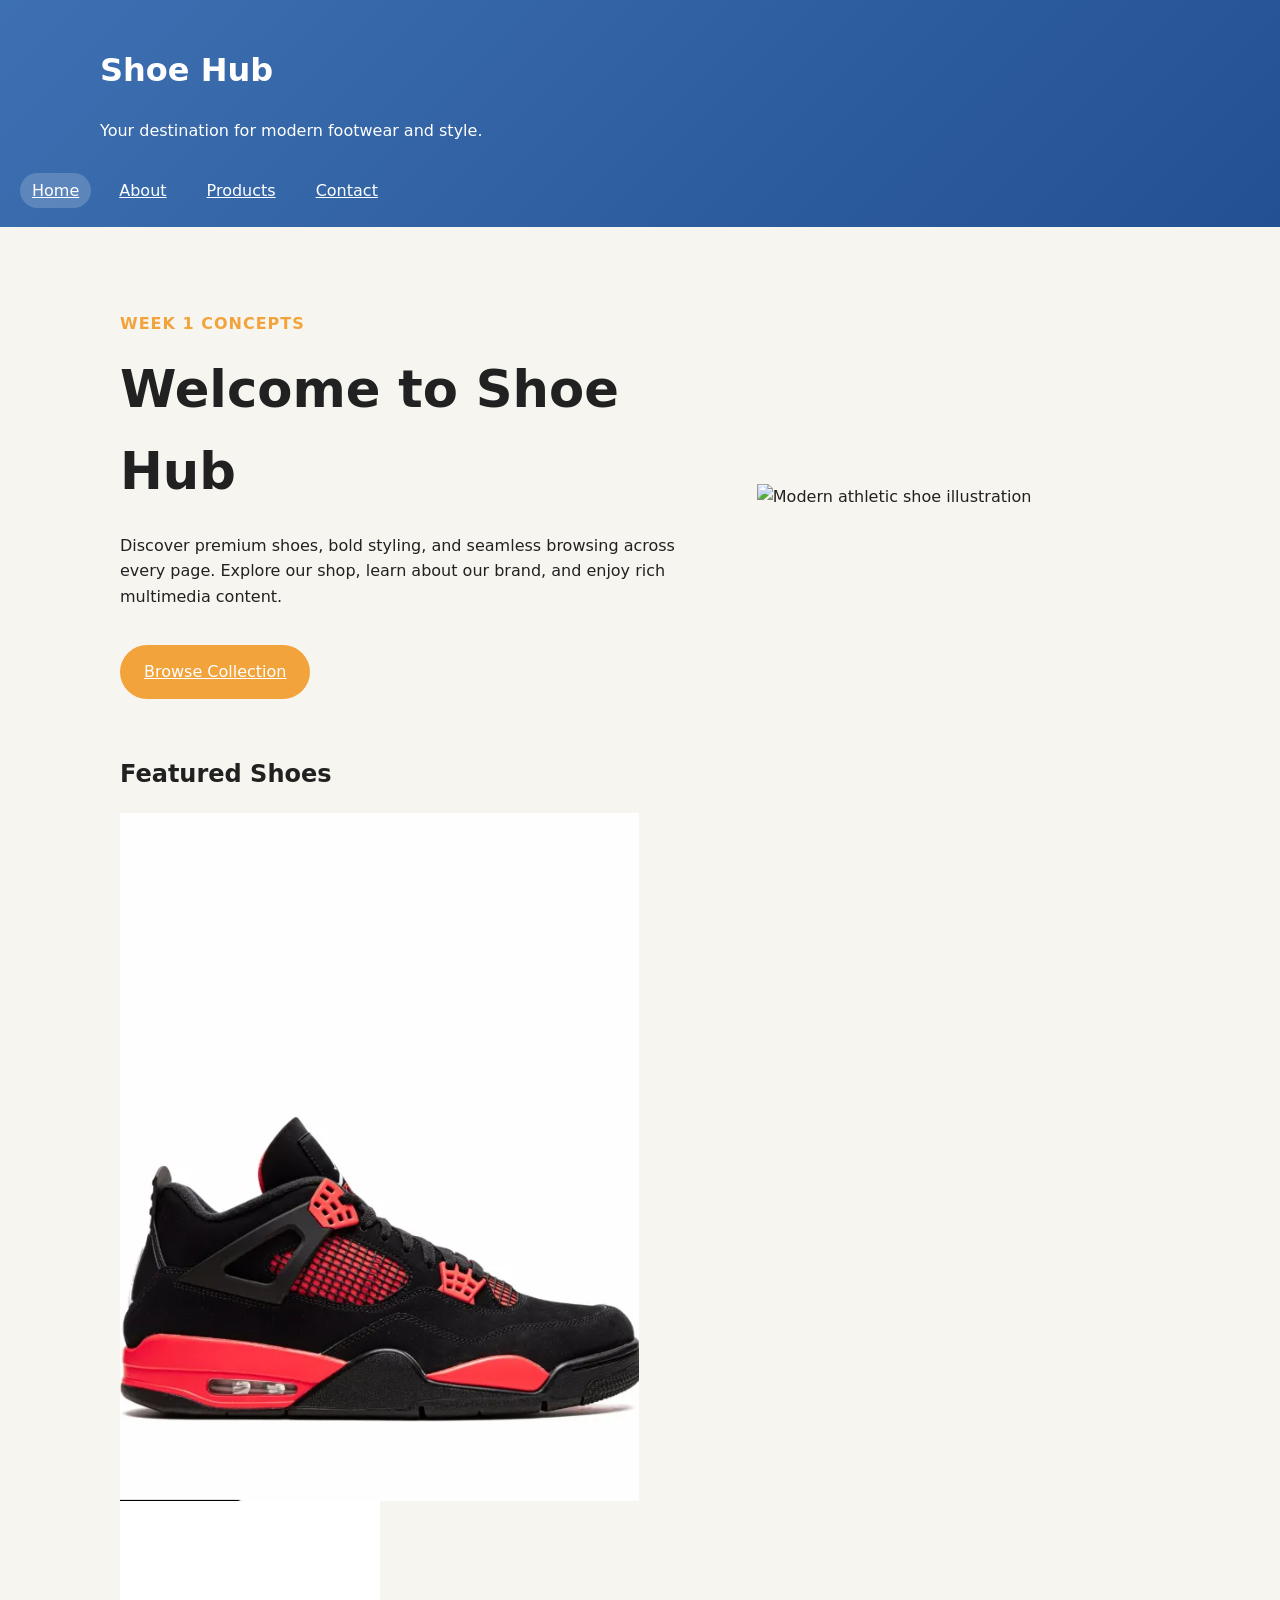
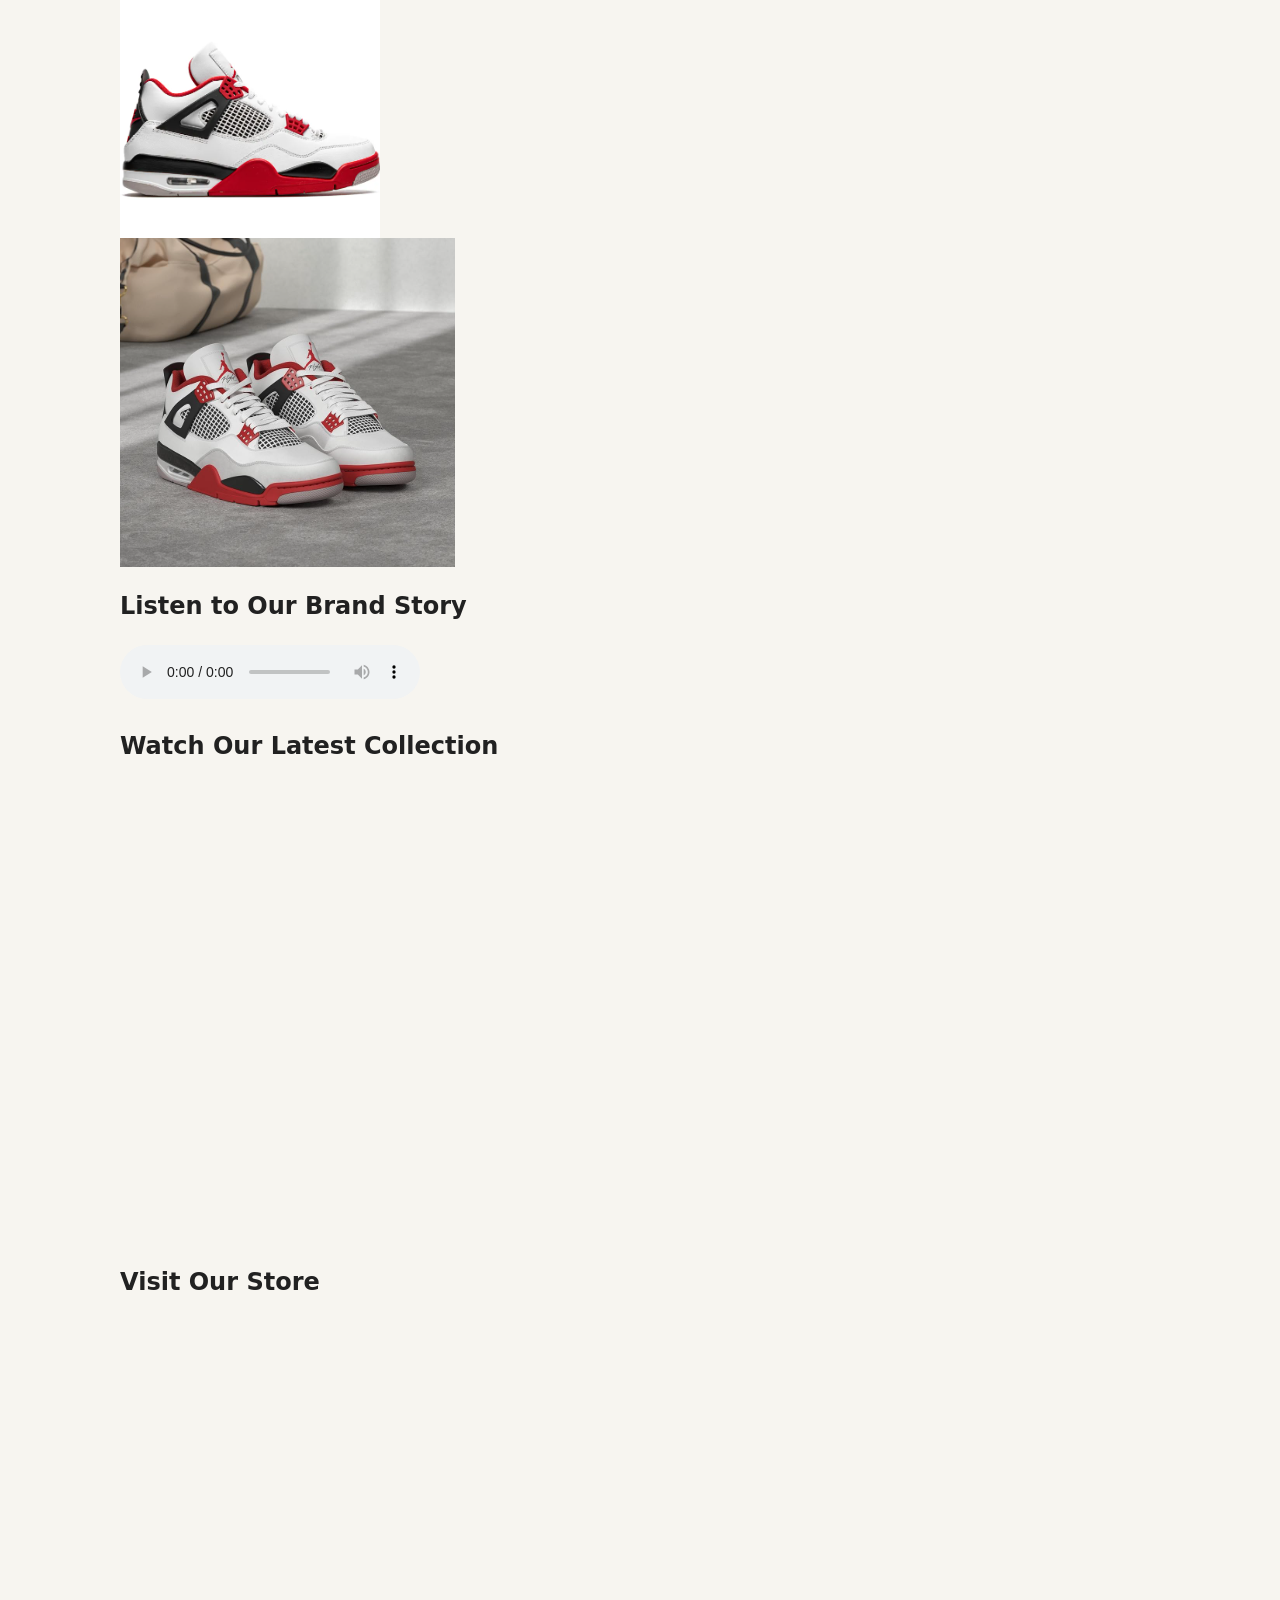
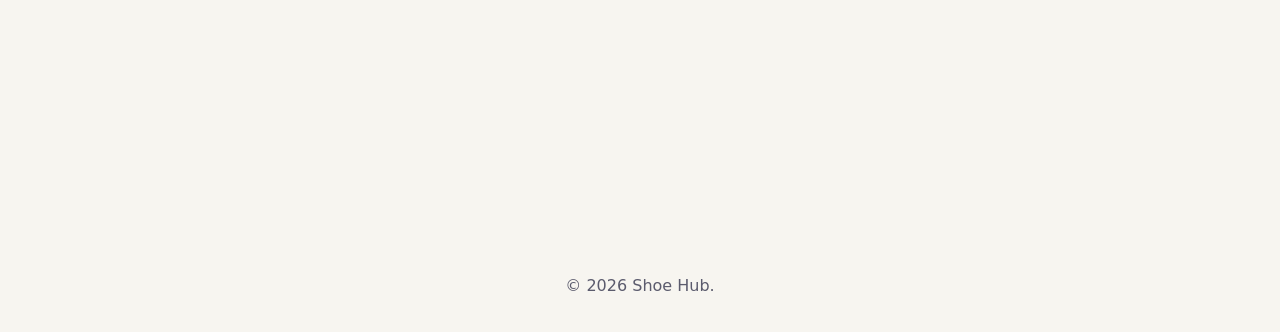
==== index.html @ af6e98de "Add files via upload" ====
<!DOCTYPE html>
<html lang="en">
<head>
  <meta charset="UTF-8">
  <meta name="viewport" content="width=device-width, initial-scale=1.0">
  <title>Shoe Hub | Home</title>
  <link rel="stylesheet" href="style.css">
</head>
<body>
  <header class="site-header">
    <div class="brand-row">
      
      <div>
        <h1>Shoe Hub</h1>
        <p>Your destination for modern footwear and style.</p>
      </div>
    </div>

    <nav class="main-nav">
      <ul>
        <li><a href="index.html" class="active-link">Home</a></li>
        <li><a href="about.html">About</a></li>
        <li><a href="products.html">Products</a></li>
        <li><a href="contact.html">Contact</a></li>
      </ul>
    </nav>
  </header>

  <main>
    <section class="hero">
      <div class="hero-copy">
        <p class="eyebrow">Week 1 Concepts</p>
        <h2>Welcome to Shoe Hub</h2>
        <p>Discover premium shoes, bold styling, and seamless browsing across every page. Explore our shop, learn about our brand, and enjoy rich multimedia content.</p>
        <a href="products.html" class="button">Browse Collection</a>
      </div>
      <img src="assets/shoe-hero.svg" alt="Modern athletic shoe illustration" class="hero-image">
    </section>
    <!-- Gallery Section -->
    <section class="gallery">
      <h2>Featured Shoes</h2>
      <div class="gallery-grid">
        <img src="1.png" alt="Running Shoe">
        <img src="2.png" alt="Casual Sneaker">
        <img src="3.png" alt="Sports Shoe">
      </div>
    </section>

    <!-- Audio Section -->
    <section class="audio-section">
      <h2>Listen to Our Brand Story</h2>
      <audio controls>
        <source src="2.mp3" type="audio/mpeg">
        Your browser does not support the audio element.
      </audio>
    </section>

    <!-- YouTube Video Section -->
    <section class="video-section">
      <h2>Watch Our Latest Collection</h2>
      <iframe
        width="100%"
        height="450"
        src="https://www.youtube.com/watch?v=uKN9h4OJFHM"
        title="YouTube Video"
        frameborder="0"
        allowfullscreen>
      </iframe>
    </section>

    <!-- Google Maps Section -->
    <section class="map-section">
      <h2>Visit Our Store</h2>
      <iframe
        src="https://www.google.com/maps/embed?pb=!1m18!1m12!1m3!1d15955.115253370336!2d36.8219!3d-1.2921!2m3!1f0!2f0!3f0!3m2!1i1024!2i768!4f13.1!3m3!1m2!1s0x182f10d0b8b5f4c1%3A0x7e7a0b4a6f1e9f9!2sNairobi%20CBD!5e0!3m2!1sen!2ske!4v1750000000000!5m2!1sen!2ske"
        width="100%"
        height="450"
        style="border:0;"
        allowfullscreen=""
        loading="lazy">
      </iframe>
    </section>
  </main>

  <footer>
    <p>&copy; 2026 Shoe Hub.</p>
  </footer>
</body>
</html>
---- style.css ----
/* Global styles */
:root {
  --bg: #f7f5f0;
  --surface: #ffffff;
  --text: #212121;
  --muted: #5b5b6d;
  --primary: #2d6aaf;
  --secondary: #f2a33c;
  --border: #dcd7d0;
  --radius: 18px;
}

* {
  box-sizing: border-box;
}

body {
  margin: 0;
  font-family: "Inter", system-ui, -apple-system, BlinkMacSystemFont, "Segoe UI", sans-serif;
  background: var(--bg);
  color: var(--text);
  line-height: 1.6;
}

img {
  max-width: 100%;
  display: block;
}

a {
  color: var(--primary);
}

a:hover,
a:focus {
  text-decoration: underline;
}

button,
input,
textarea {
  font: inherit;
}

.site-header {
  background: linear-gradient(135deg, #3d70b2, #235091);
  color: #fff;
  padding: 24px 20px;
}

.brand-row {
  display: flex;
  align-items: center;
  gap: 18px;
  max-width: 1080px;
  margin: 0 auto;
}

.logo {
  width: 64px;
  height: 64px;
}

.main-nav {
  margin-top: 18px;
}

.main-nav ul {
  list-style: none;
  display: flex;
  flex-wrap: wrap;
  gap: 16px;
  padding: 0;
  margin: 0;
}

.main-nav a {
  color: #fff;
  padding: 8px 12px;
  border-radius: 999px;
  transition: background 0.25s ease;
}

.main-nav a:hover,
.main-nav .active-link {
  background: rgba(255, 255, 255, 0.18);
}

main {
  max-width: 1080px;
  margin: 0 auto;
  padding: 32px 20px 60px;
}

.hero {
  display: grid;
  grid-template-columns: 1.2fr 0.8fr;
  align-items: center;
  gap: 32px;
  padding: 36px 0;
}

.hero-copy {
  max-width: 680px;
}

.eyebrow {
  margin-bottom: 12px;
  color: var(--secondary);
  text-transform: uppercase;
  letter-spacing: 1px;
  font-weight: 700;
}

.hero h2 {
  font-size: clamp(2rem, 4vw, 3.4rem);
  margin: 0 0 20px;
}

.button {
  display: inline-block;
  margin-top: 20px;
  background: var(--secondary);
  color: #fff;
  padding: 14px 24px;
  border-radius: 999px;
  border: none;
  cursor: pointer;
  transition: transform 0.2s ease, background 0.2s ease;
}

.button:hover {
  transform: translateY(-2px);
  background: #d2872d;
}

.features-grid {
  display: grid;
  gap: 18px;
  grid-template-columns: repeat(auto-fit, minmax(220px, 1fr));
  margin-top: 32px;
}

.features-grid article,
.media-card,
.table-section,
.product-gallery,
.quick-links,
.content-section,
.contact-form,
.map-frame {
  background: var(--surface);
  border: 1px solid var(--border);
  border-radius: var(--radius);
  padding: 24px;
}

.features-grid h3,
.content-section h2,
.table-section h3,
.product-gallery h3,
.media-card h3,
.contact-form h3,
.map-frame h3 {
  margin-top: 0;
}

.quick-links ul,
.content-section ul,
.content-section ol {
  margin: 16px 0 0;
  padding-left: 20px;
}

.table-section table {
  width: 100%;
  border-collapse: collapse;
  margin-top: 18px;
}

.table-section th,
.table-section td {
  padding: 14px 12px;
  border: 1px solid var(--border);
  text-align: left;
}

.table-section th {
  background: #eef2f6;
}

.product-gallery .gallery-cards {
  display: grid;
  gap: 18px;
  grid-template-columns: repeat(auto-fit, minmax(220px, 1fr));
  margin-top: 18px;
}

.product-gallery article {
  padding: 18px;
  border-radius: 16px;
  background: #eef4ff;
}

.media-card audio,
.media-card video,
.map-frame iframe {
  width: 100%;
  border-radius: 14px;
  margin-top: 16px;
}

.contact-form form {
  display: grid;
  gap: 14px;
}

.contact-form label {
  font-weight: 600;
}

.contact-form input,
.contact-form textarea {
  width: 100%;
  padding: 12px 14px;
  border: 1px solid var(--border);
  border-radius: 12px;
  background: #fbfbfb;
}

.contact-form button {
  width: fit-content;
  background: var(--primary);
  color: #fff;
  padding: 12px 24px;
  border: none;
  border-radius: 999px;
  cursor: pointer;
}

.contact-form button:hover {
  background: #214f85;
}

footer {
  text-align: center;
  padding: 18px 20px;
  color: var(--muted);
}

@media (max-width: 860px) {
  .hero {
    grid-template-columns: 1fr;
  }
}

@media (max-width: 640px) {
  .main-nav ul {
    flex-direction: column;
    gap: 10px;
  }

  .brand-row {
    flex-direction: column;
    align-items: flex-start;
  }
}
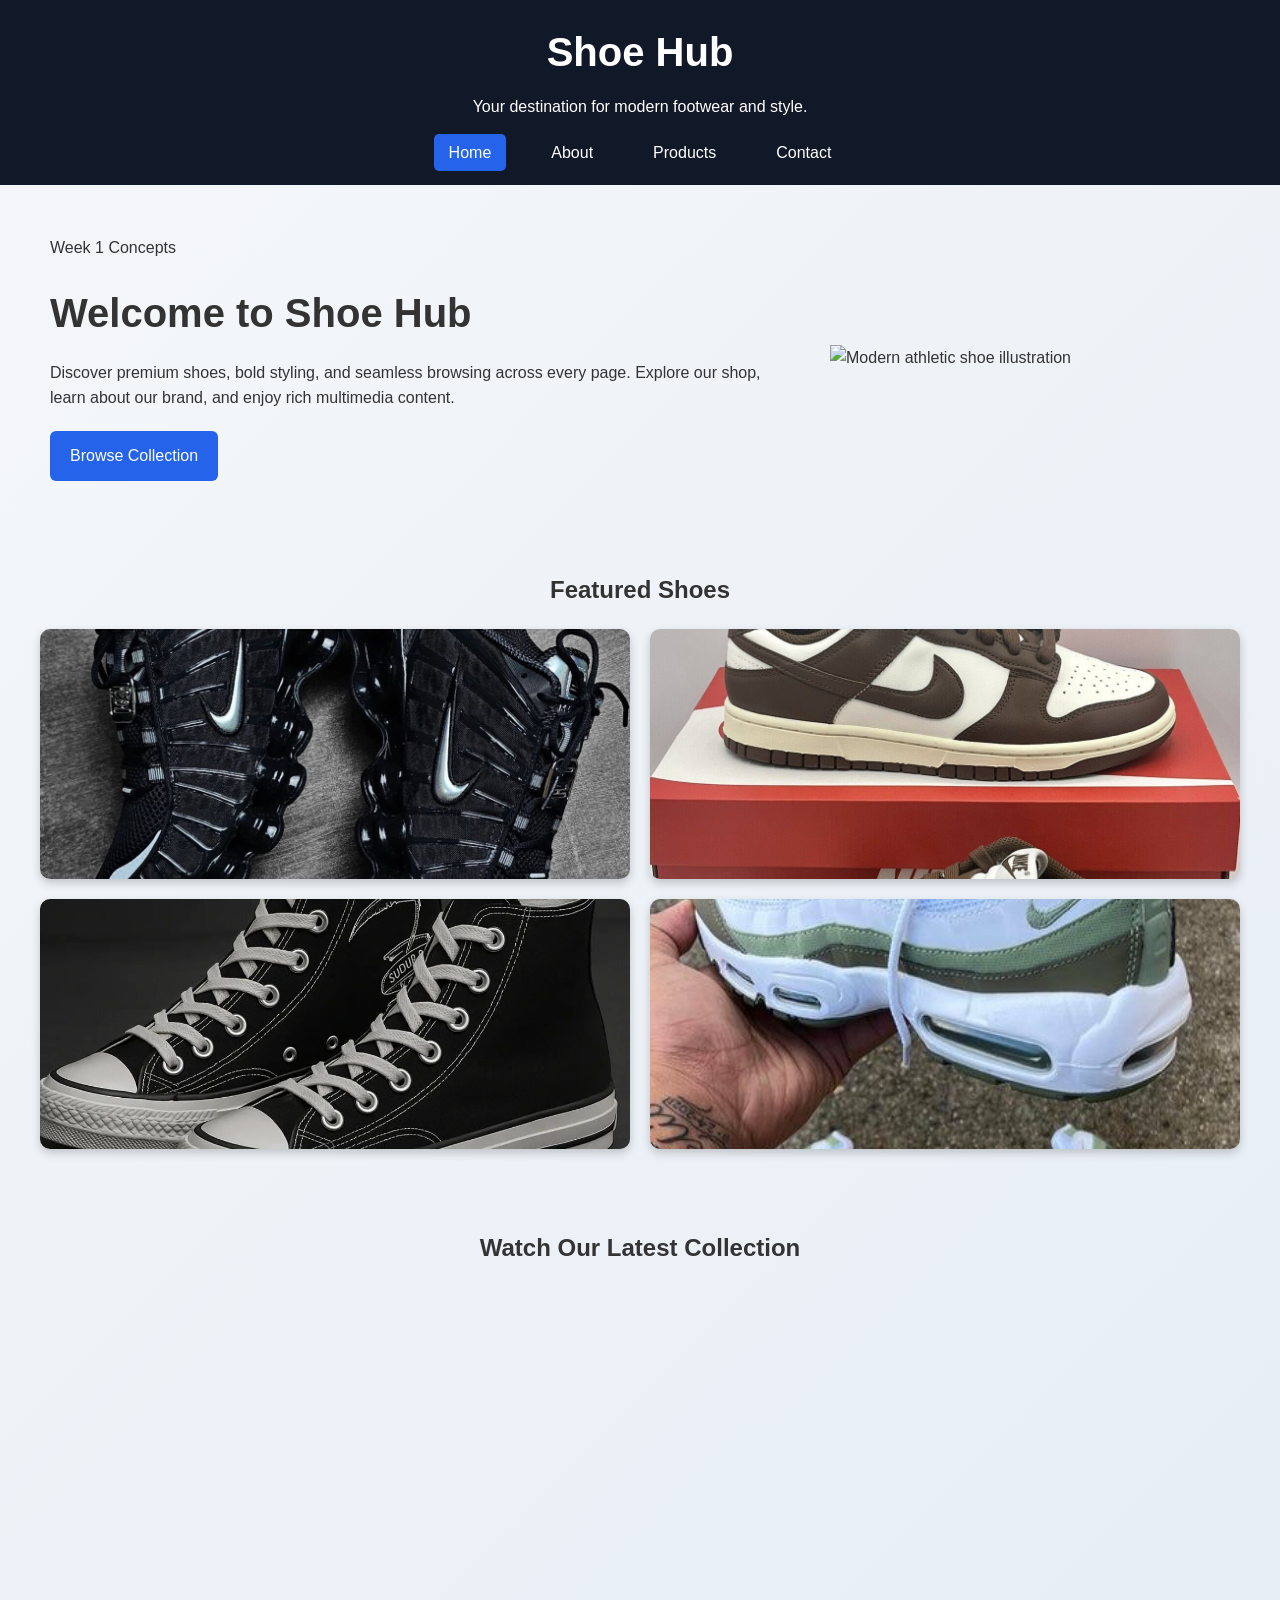
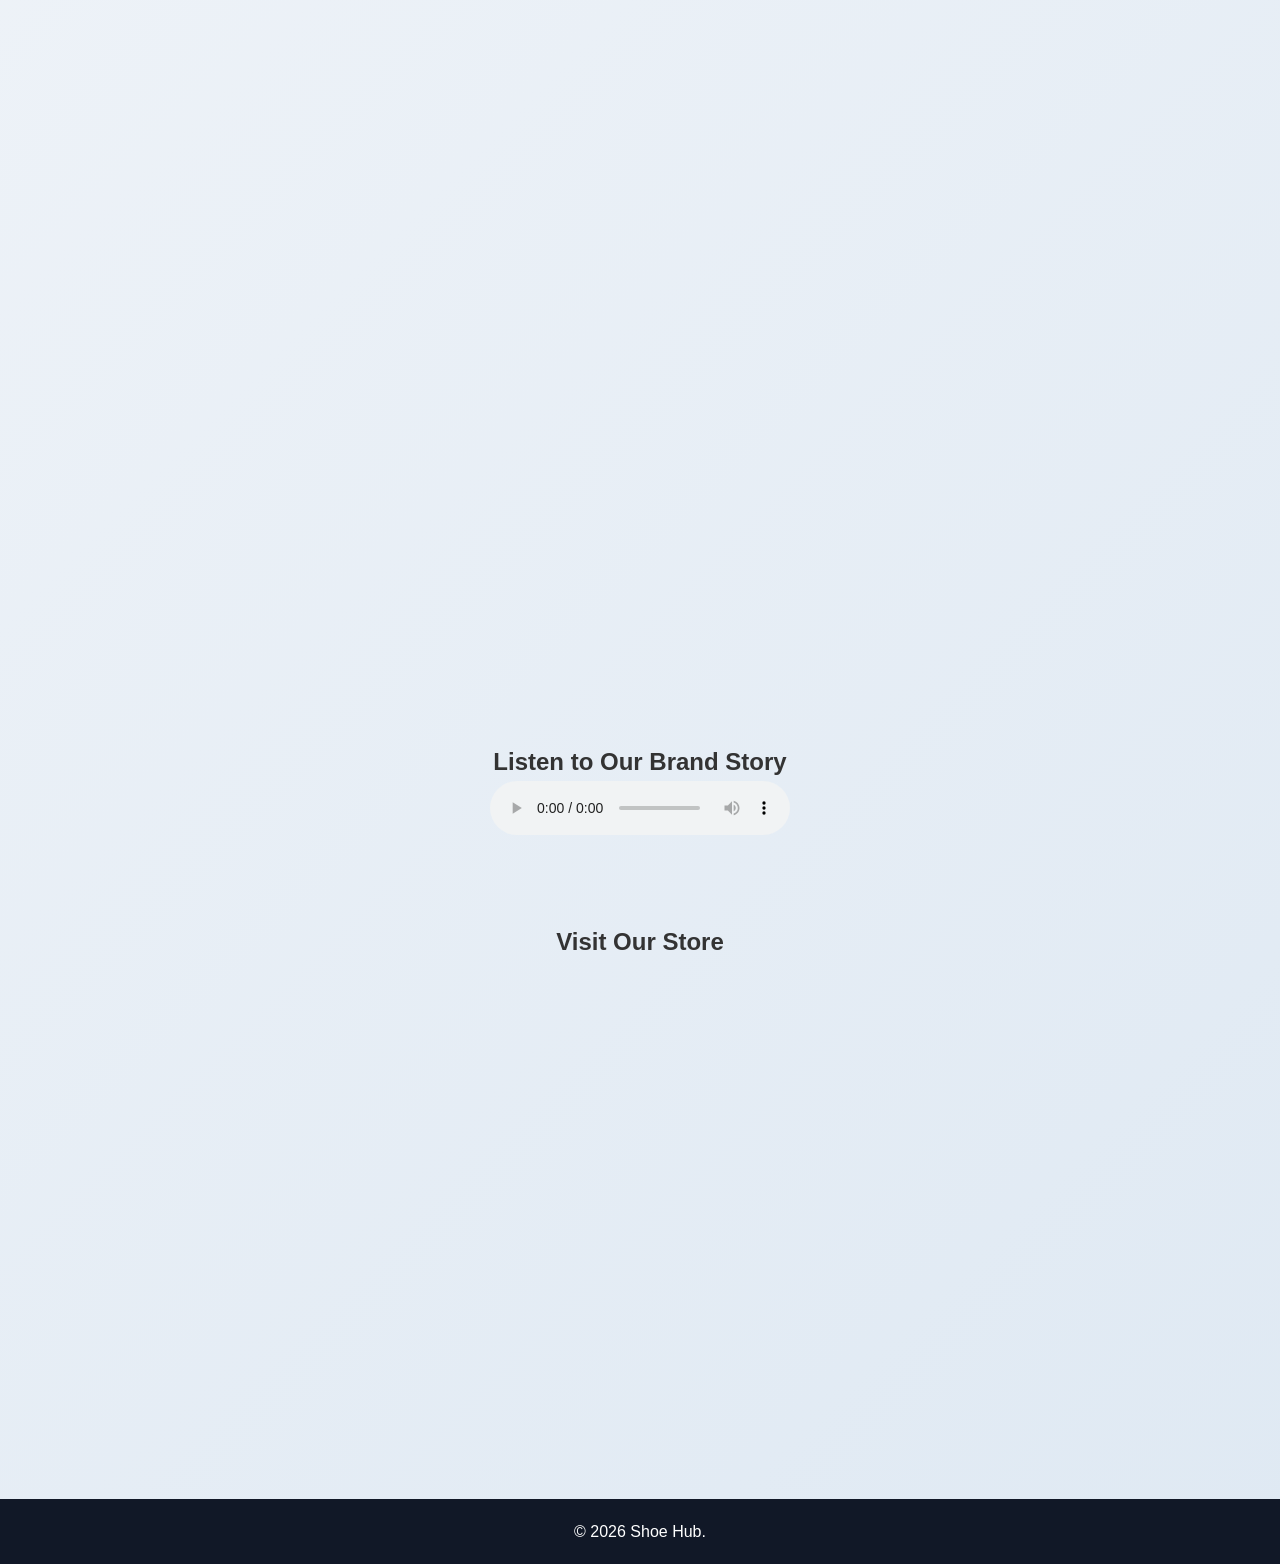
==== commit 42ab2677: "Add files via upload" ====
--- a/index.html
+++ b/index.html
@@ -40,13 +40,38 @@
     <section class="gallery">
       <h2>Featured Shoes</h2>
       <div class="gallery-grid">
-        <img src="1.png" alt="Running Shoe">
-        <img src="2.png" alt="Casual Sneaker">
-        <img src="3.png" alt="Sports Shoe">
+        <img src="image 10.png" alt="Running Shoe">
+        <img src="image 11.png" alt="Casual Sneaker">
+        <img src="image 12.png" alt=" Sneaker">
+        <img src="image 13.png" alt="sports">
       </div>
     </section>
 
-    <!-- Audio Section -->
+    
+
+    <!-- YouTube Video Section -->
+    <section class="video-section">
+      <h2>Watch Our Latest Collection</h2>
+      <iframe
+        width="100%"
+        height="450"
+        src="https://www.google.com/search?sca_esv=4fa1f44df72afb23&udm=7&sxsrf=ANbL-n4_J-9jglzL4x6prfAUz4EHl34EuA:1780985870357&q=shoe+advertisement+video&spell=1&sa=X&ved=2ahUKEwj9-5uxwfmUAxW8h_0HHfEiE9UQBSgAegQICRAB&biw=1368&bih=766&dpr=2#fpstate=ive&vld=cid:00098d55,vid:wbM277uJYQM,st:0"
+        title="YouTube Video"
+        frameborder="0"
+        allowfullscreen>
+      </iframe>
+    </section>
+    <section class="video-section">
+      <iframe
+        width="100%"
+        height="450"
+        src="https://www.google.com/search?sca_esv=4fa1f44df72afb23&udm=7&sxsrf=ANbL-n4_J-9jglzL4x6prfAUz4EHl34EuA:1780985870357&q=shoe+advertisement+video&spell=1&sa=X&ved=2ahUKEwj9-5uxwfmUAxW8h_0HHfEiE9UQBSgAegQICRAB&biw=1368&bih=766&dpr=2#fpstate=ive&vld=cid:00098d55,vid:wbM277uJYQM,st:0"
+        title="YouTube Video"
+        frameborder="0"
+        allowfullscreen>
+      </iframe>
+    </section>
+<!-- Audio Section -->
     <section class="audio-section">
       <h2>Listen to Our Brand Story</h2>
       <audio controls>
@@ -54,20 +79,6 @@
         Your browser does not support the audio element.
       </audio>
     </section>
-
-    <!-- YouTube Video Section -->
-    <section class="video-section">
-      <h2>Watch Our Latest Collection</h2>
-      <iframe
-        width="100%"
-        height="450"
-        src="https://www.youtube.com/watch?v=uKN9h4OJFHM"
-        title="YouTube Video"
-        frameborder="0"
-        allowfullscreen>
-      </iframe>
-    </section>
-
     <!-- Google Maps Section -->
     <section class="map-section">
       <h2>Visit Our Store</h2>
--- a/style.css
+++ b/style.css
@@ -1,267 +1,210 @@
-/* Global styles */
-:root {
-  --bg: #f7f5f0;
-  --surface: #ffffff;
-  --text: #212121;
-  --muted: #5b5b6d;
-  --primary: #2d6aaf;
-  --secondary: #f2a33c;
-  --border: #dcd7d0;
-  --radius: 18px;
-}
-
-* {
-  box-sizing: border-box;
-}
-
-body {
-  margin: 0;
-  font-family: "Inter", system-ui, -apple-system, BlinkMacSystemFont, "Segoe UI", sans-serif;
-  background: var(--bg);
-  color: var(--text);
-  line-height: 1.6;
-}
-
-img {
-  max-width: 100%;
-  display: block;
-}
-
-a {
-  color: var(--primary);
-}
-
-a:hover,
-a:focus {
-  text-decoration: underline;
-}
-
-button,
-input,
-textarea {
-  font: inherit;
-}
-
-.site-header {
-  background: linear-gradient(135deg, #3d70b2, #235091);
-  color: #fff;
-  padding: 24px 20px;
-}
-
-.brand-row {
-  display: flex;
-  align-items: center;
-  gap: 18px;
-  max-width: 1080px;
-  margin: 0 auto;
-}
-
-.logo {
-  width: 64px;
-  height: 64px;
-}
-
-.main-nav {
-  margin-top: 18px;
-}
-
-.main-nav ul {
-  list-style: none;
-  display: flex;
-  flex-wrap: wrap;
-  gap: 16px;
-  padding: 0;
-  margin: 0;
-}
-
-.main-nav a {
-  color: #fff;
-  padding: 8px 12px;
-  border-radius: 999px;
-  transition: background 0.25s ease;
+/* General Styles */
+*{
+    margin:0;
+    padding:0;
+    box-sizing:border-box;
+}
+
+body{
+    font-family:Arial, Helvetica, sans-serif;
+    background:linear-gradient(135deg,#f5f7fa,#dfe9f3);
+    color:#333;
+    line-height:1.6;
+}
+
+/* Header */
+.site-header{
+    background:#111827;
+    color:white;
+    text-align:center;
+    padding:20px;
+}
+
+.site-header h1{
+    font-size:2.5rem;
+}
+
+.site-header p{
+    margin-top:10px;
+}
+
+/* Navigation */
+.main-nav ul{
+    display:flex;
+    justify-content:center;
+    list-style:none;
+    gap:30px;
+    margin-top:20px;
+}
+
+.main-nav a{
+    color:white;
+    text-decoration:none;
+    padding:10px 15px;
+    border-radius:5px;
+    transition:0.3s;
 }
 
 .main-nav a:hover,
-.main-nav .active-link {
-  background: rgba(255, 255, 255, 0.18);
-}
-
-main {
-  max-width: 1080px;
-  margin: 0 auto;
-  padding: 32px 20px 60px;
-}
-
-.hero {
-  display: grid;
-  grid-template-columns: 1.2fr 0.8fr;
-  align-items: center;
-  gap: 32px;
-  padding: 36px 0;
-}
-
-.hero-copy {
-  max-width: 680px;
-}
-
-.eyebrow {
-  margin-bottom: 12px;
-  color: var(--secondary);
-  text-transform: uppercase;
-  letter-spacing: 1px;
-  font-weight: 700;
-}
-
-.hero h2 {
-  font-size: clamp(2rem, 4vw, 3.4rem);
-  margin: 0 0 20px;
-}
-
-.button {
-  display: inline-block;
-  margin-top: 20px;
-  background: var(--secondary);
-  color: #fff;
-  padding: 14px 24px;
-  border-radius: 999px;
-  border: none;
-  cursor: pointer;
-  transition: transform 0.2s ease, background 0.2s ease;
-}
-
-.button:hover {
-  transform: translateY(-2px);
-  background: #d2872d;
-}
-
-.features-grid {
-  display: grid;
-  gap: 18px;
-  grid-template-columns: repeat(auto-fit, minmax(220px, 1fr));
-  margin-top: 32px;
-}
-
-.features-grid article,
-.media-card,
-.table-section,
-.product-gallery,
-.quick-links,
-.content-section,
-.contact-form,
-.map-frame {
-  background: var(--surface);
-  border: 1px solid var(--border);
-  border-radius: var(--radius);
-  padding: 24px;
-}
-
-.features-grid h3,
-.content-section h2,
-.table-section h3,
-.product-gallery h3,
-.media-card h3,
-.contact-form h3,
-.map-frame h3 {
-  margin-top: 0;
-}
-
-.quick-links ul,
-.content-section ul,
-.content-section ol {
-  margin: 16px 0 0;
-  padding-left: 20px;
-}
-
-.table-section table {
-  width: 100%;
-  border-collapse: collapse;
-  margin-top: 18px;
-}
-
-.table-section th,
-.table-section td {
-  padding: 14px 12px;
-  border: 1px solid var(--border);
-  text-align: left;
-}
-
-.table-section th {
-  background: #eef2f6;
-}
-
-.product-gallery .gallery-cards {
-  display: grid;
-  gap: 18px;
-  grid-template-columns: repeat(auto-fit, minmax(220px, 1fr));
-  margin-top: 18px;
-}
-
-.product-gallery article {
-  padding: 18px;
-  border-radius: 16px;
-  background: #eef4ff;
-}
-
-.media-card audio,
-.media-card video,
-.map-frame iframe {
-  width: 100%;
-  border-radius: 14px;
-  margin-top: 16px;
-}
-
-.contact-form form {
-  display: grid;
-  gap: 14px;
-}
-
-.contact-form label {
-  font-weight: 600;
-}
-
-.contact-form input,
-.contact-form textarea {
-  width: 100%;
-  padding: 12px 14px;
-  border: 1px solid var(--border);
-  border-radius: 12px;
-  background: #fbfbfb;
-}
-
-.contact-form button {
-  width: fit-content;
-  background: var(--primary);
-  color: #fff;
-  padding: 12px 24px;
-  border: none;
-  border-radius: 999px;
-  cursor: pointer;
-}
-
-.contact-form button:hover {
-  background: #214f85;
-}
-
-footer {
-  text-align: center;
-  padding: 18px 20px;
-  color: var(--muted);
-}
-
-@media (max-width: 860px) {
-  .hero {
-    grid-template-columns: 1fr;
-  }
-}
-
-@media (max-width: 640px) {
-  .main-nav ul {
-    flex-direction: column;
-    gap: 10px;
-  }
-
-  .brand-row {
-    flex-direction: column;
-    align-items: flex-start;
-  }
+.active-link{
+    background:#2563eb;
+}
+
+/* Hero Section */
+.hero{
+    display:flex;
+    justify-content:space-between;
+    align-items:center;
+    padding:50px;
+    gap:30px;
+}
+
+.hero-copy{
+    flex:1;
+}
+
+.hero-copy h2{
+    font-size:2.5rem;
+    margin-bottom:15px;
+}
+
+.hero-copy p{
+    margin-bottom:20px;
+}
+
+.button{
+    display:inline-block;
+    background:#2563eb;
+    color:white;
+    text-decoration:none;
+    padding:12px 20px;
+    border-radius:6px;
+}
+
+.button:hover{
+    background:#1d4ed8;
+}
+
+.hero-image{
+    width:400px;
+    max-width:100%;
+}
+
+/* Gallery Grid (2 rows × 2 columns) */
+.gallery{
+    padding:40px;
+    text-align:center;
+}
+
+.gallery h2{
+    margin-bottom:20px;
+}
+
+.gallery-grid{
+    display:grid;
+    grid-template-columns:repeat(2,1fr);
+    grid-template-rows:repeat(2,250px);
+    gap:20px;
+}
+
+.gallery-grid img{
+    width:100%;
+    height:100%;
+    object-fit:cover;
+    border-radius:10px;
+    box-shadow:0 4px 10px rgba(0,0,0,0.2);
+}
+
+/* Audio Section */
+.audio-section{
+    text-align:center;
+    padding:40px;
+}
+
+/* Video Grid */
+.video-section{
+    padding:40px;
+    text-align:center;
+}
+
+.video-grid{
+    display:grid;
+    grid-template-columns:repeat(2,1fr);
+    gap:20px;
+}
+
+.video-grid iframe{
+    width:100%;
+    height:300px;
+}
+
+/* Table Section */
+.table-section{
+    padding:40px;
+}
+
+table{
+    width:100%;
+    border-collapse:collapse;
+}
+
+table th{
+    background:#1e3a8a;
+    color:white;
+    padding:15px;
+}
+
+table td{
+    padding:12px;
+    text-align:center;
+}
+
+/* Row Colors */
+table tr:nth-child(even){
+    background:#dbeafe;
+}
+
+table tr:nth-child(odd){
+    background:#eff6ff;
+}
+
+/* Column Colors */
+table td:first-child{
+    background:#bfdbfe;
+    font-weight:bold;
+}
+
+/* Map Section */
+.map-section{
+    padding:40px;
+    text-align:center;
+}
+
+/* Footer */
+footer{
+    background:#111827;
+    color:white;
+    text-align:center;
+    padding:20px;
+    margin-top:40px;
+}
+
+/* Responsive */
+@media(max-width:768px){
+
+    .hero{
+        flex-direction:column;
+        text-align:center;
+    }
+
+    .gallery-grid,
+    .video-grid{
+        grid-template-columns:1fr;
+        grid-template-rows:auto;
+    }
+
+    .main-nav ul{
+        flex-direction:column;
+        gap:10px;
+    }
 }
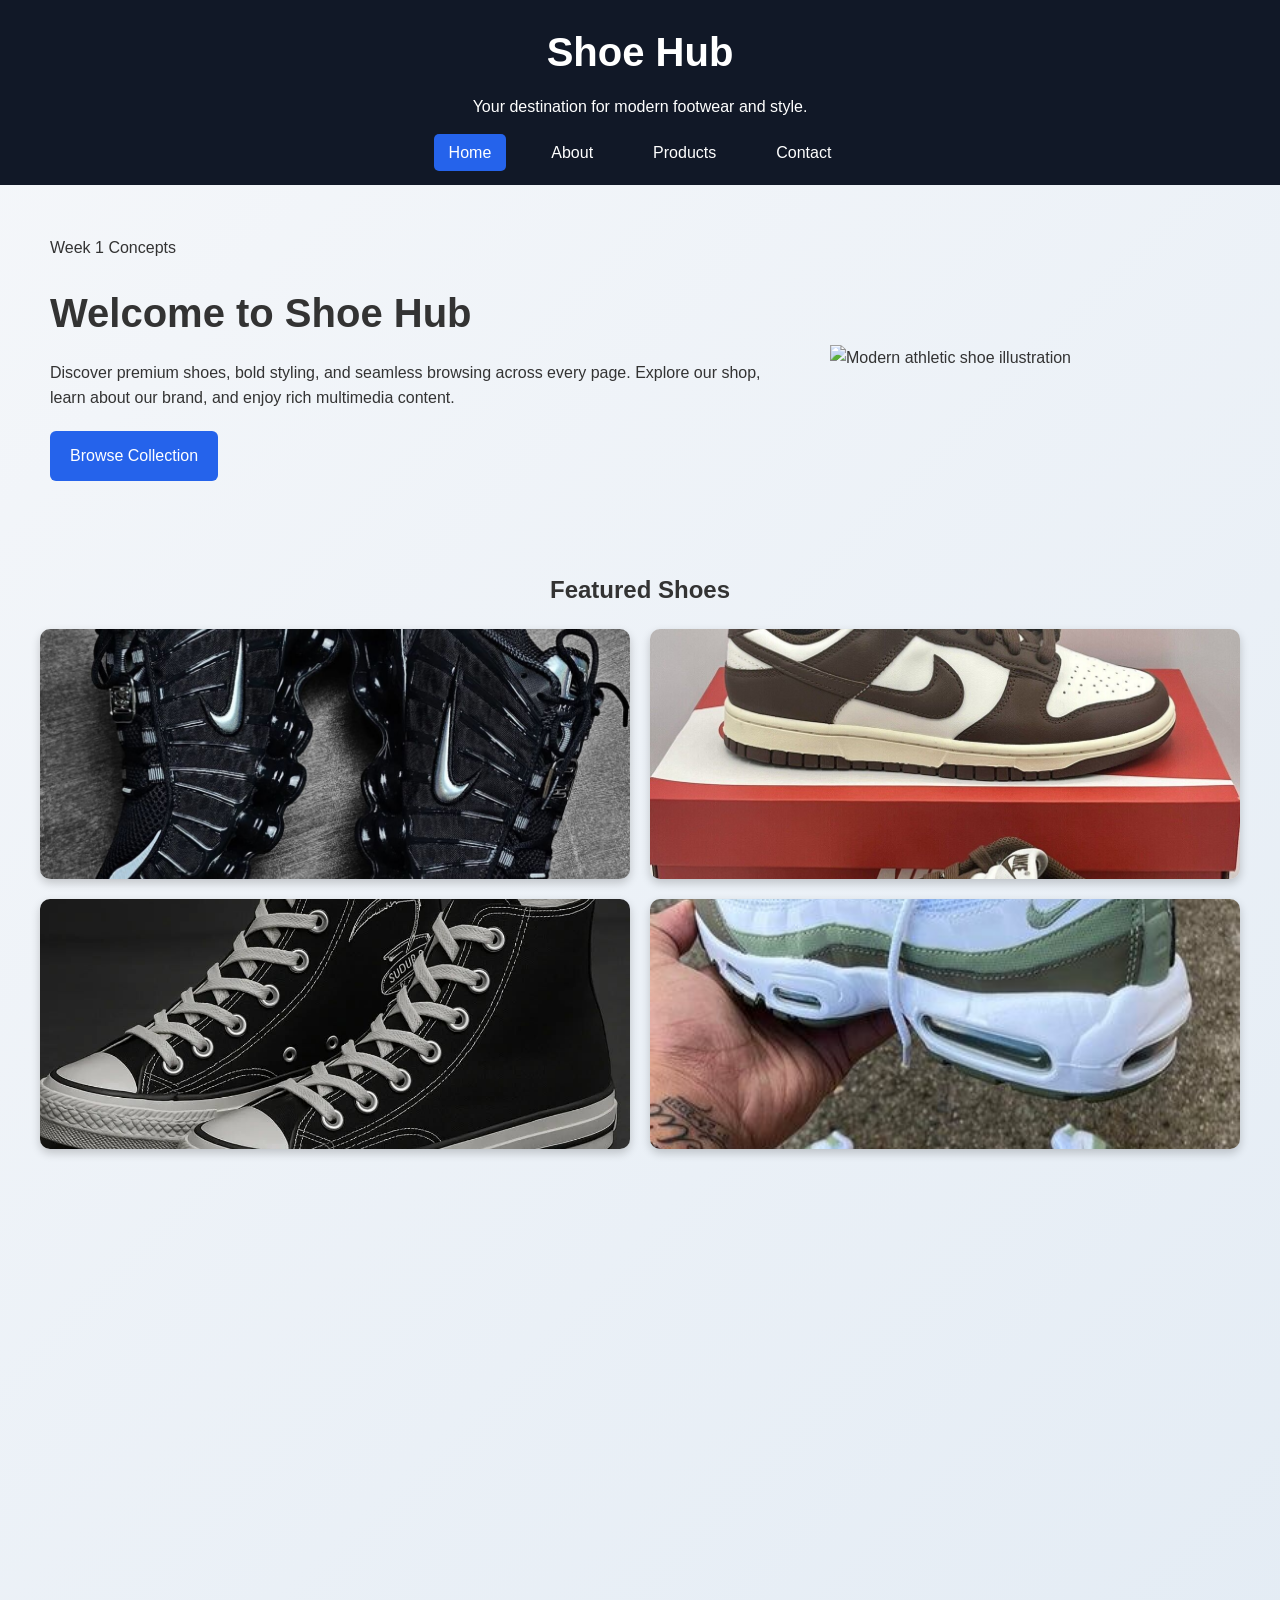
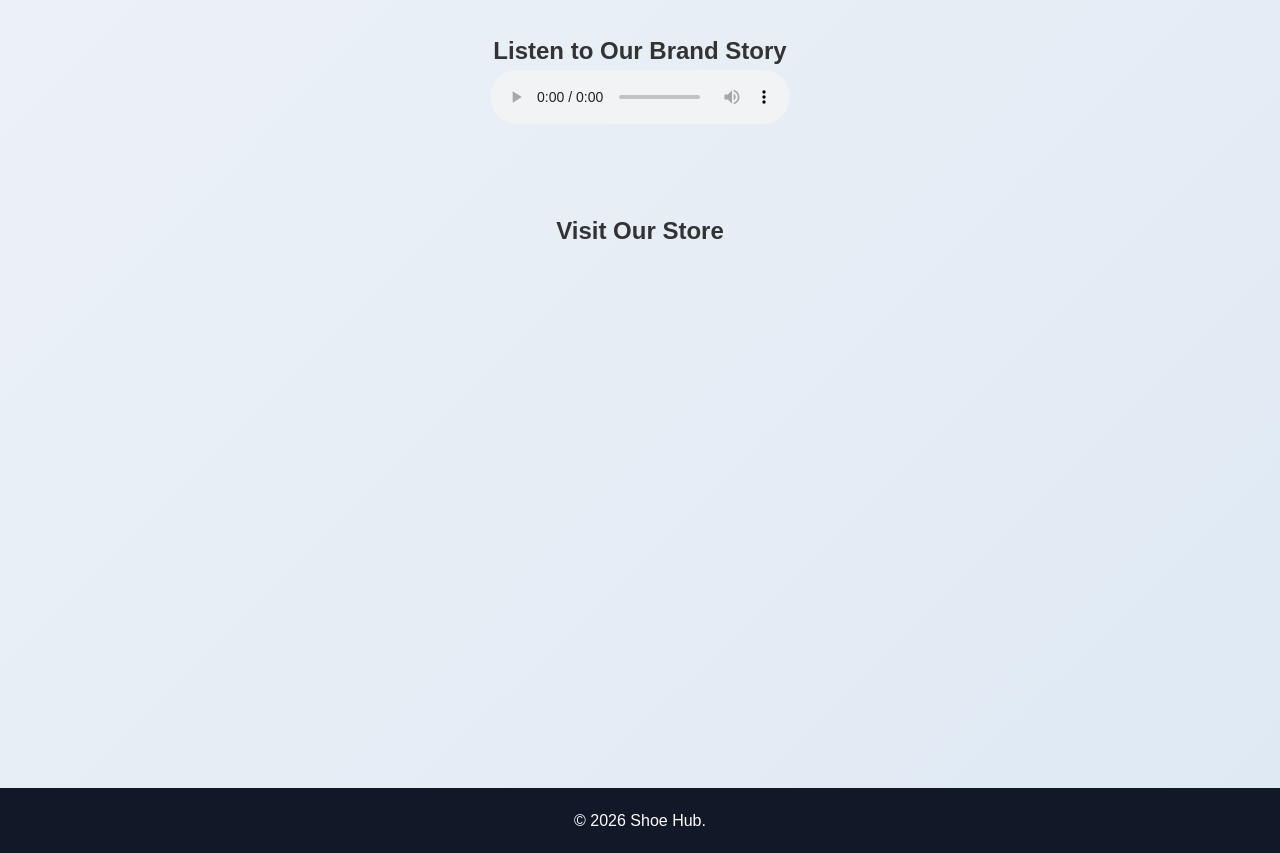
==== commit 7adb0b57: "Add files via upload" ====
--- a/index.html
+++ b/index.html
@@ -50,24 +50,15 @@
     
 
     <!-- YouTube Video Section -->
-    <section class="video-section">
-      <h2>Watch Our Latest Collection</h2>
-      <iframe
-        width="100%"
-        height="450"
-        src="https://www.google.com/search?sca_esv=4fa1f44df72afb23&udm=7&sxsrf=ANbL-n4_J-9jglzL4x6prfAUz4EHl34EuA:1780985870357&q=shoe+advertisement+video&spell=1&sa=X&ved=2ahUKEwj9-5uxwfmUAxW8h_0HHfEiE9UQBSgAegQICRAB&biw=1368&bih=766&dpr=2#fpstate=ive&vld=cid:00098d55,vid:wbM277uJYQM,st:0"
-        title="YouTube Video"
-        frameborder="0"
-        allowfullscreen>
-      </iframe>
-    </section>
+    
     <section class="video-section">
       <iframe
-        width="100%"
-        height="450"
-        src="https://www.google.com/search?sca_esv=4fa1f44df72afb23&udm=7&sxsrf=ANbL-n4_J-9jglzL4x6prfAUz4EHl34EuA:1780985870357&q=shoe+advertisement+video&spell=1&sa=X&ved=2ahUKEwj9-5uxwfmUAxW8h_0HHfEiE9UQBSgAegQICRAB&biw=1368&bih=766&dpr=2#fpstate=ive&vld=cid:00098d55,vid:wbM277uJYQM,st:0"
-        title="YouTube Video"
+        width="560"
+        height="315"
+        src="https://www.youtube.com/embed/uKN9h4OJFHM"
+        title="YouTube video player"
         frameborder="0"
+        allow="accelerometer; autoplay; clipboard-write; encrypted-media; gyroscope; picture-in-picture; web-share"
         allowfullscreen>
       </iframe>
     </section>
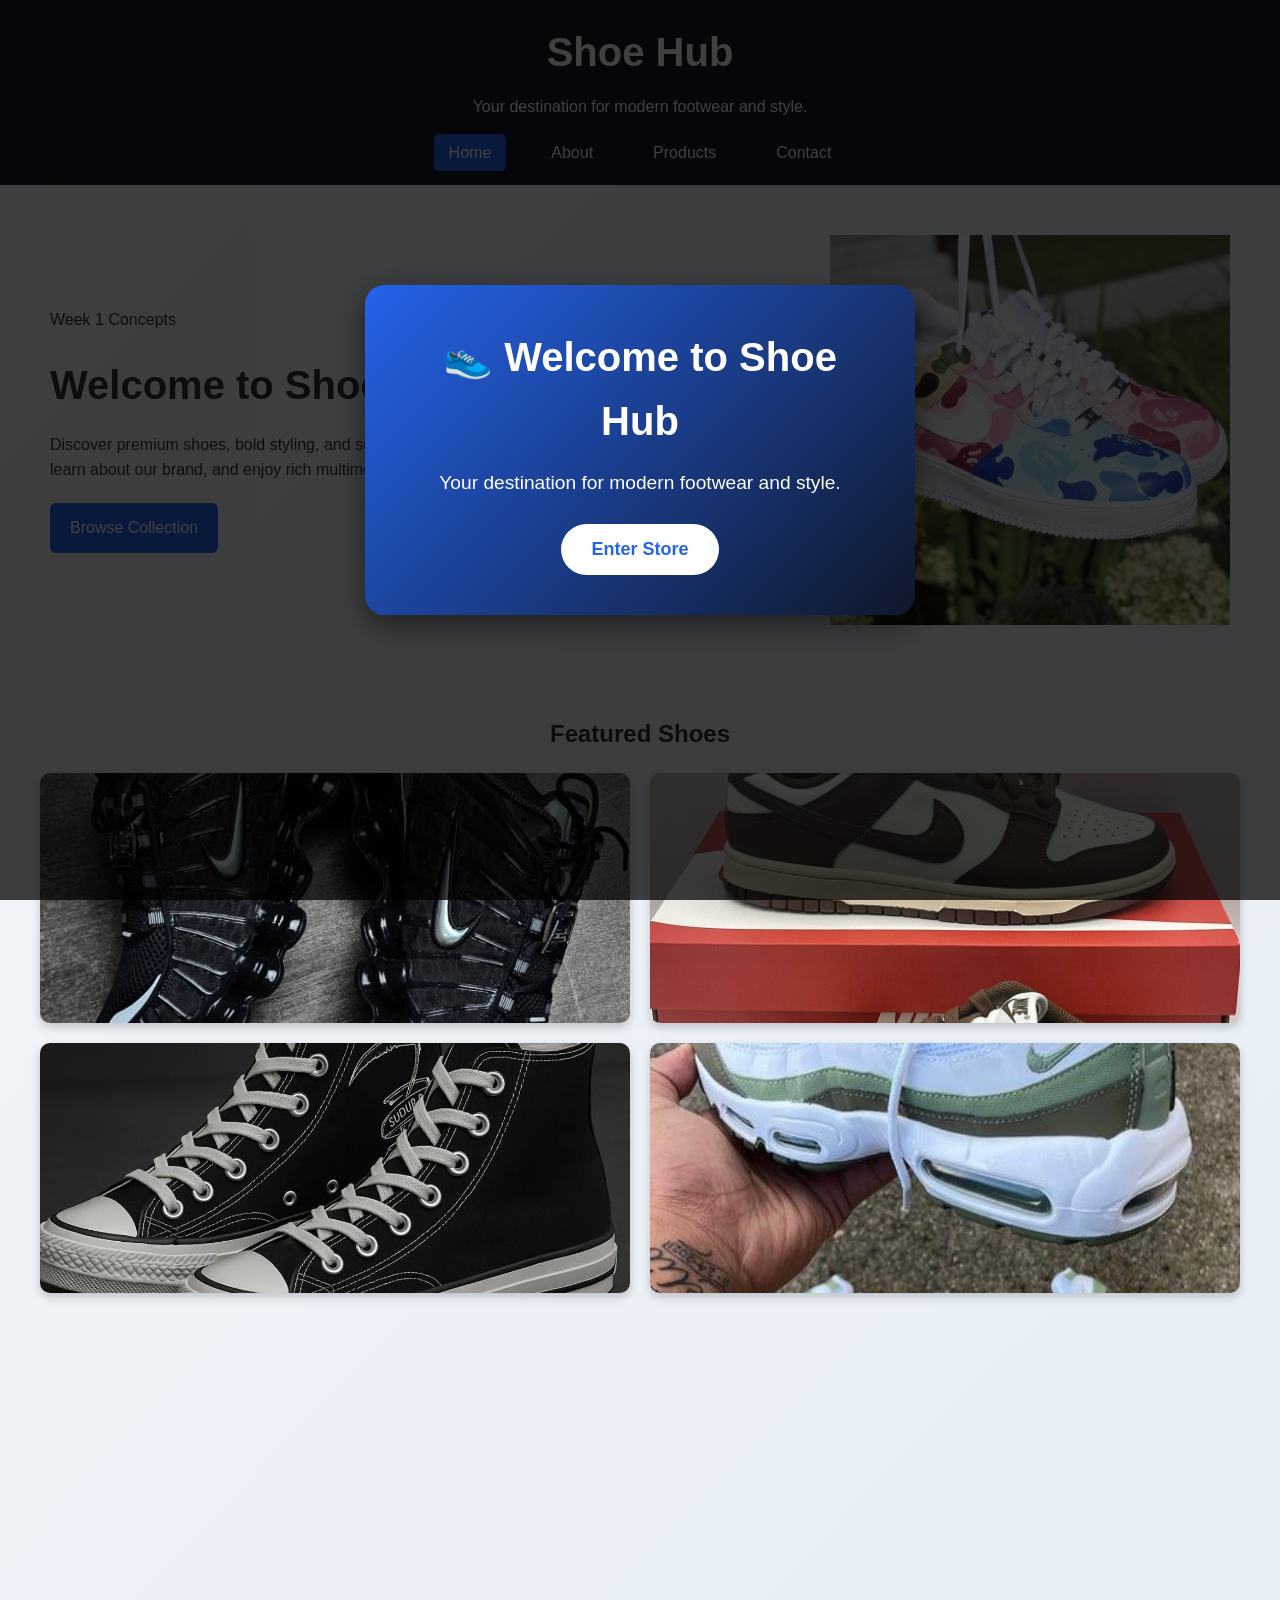
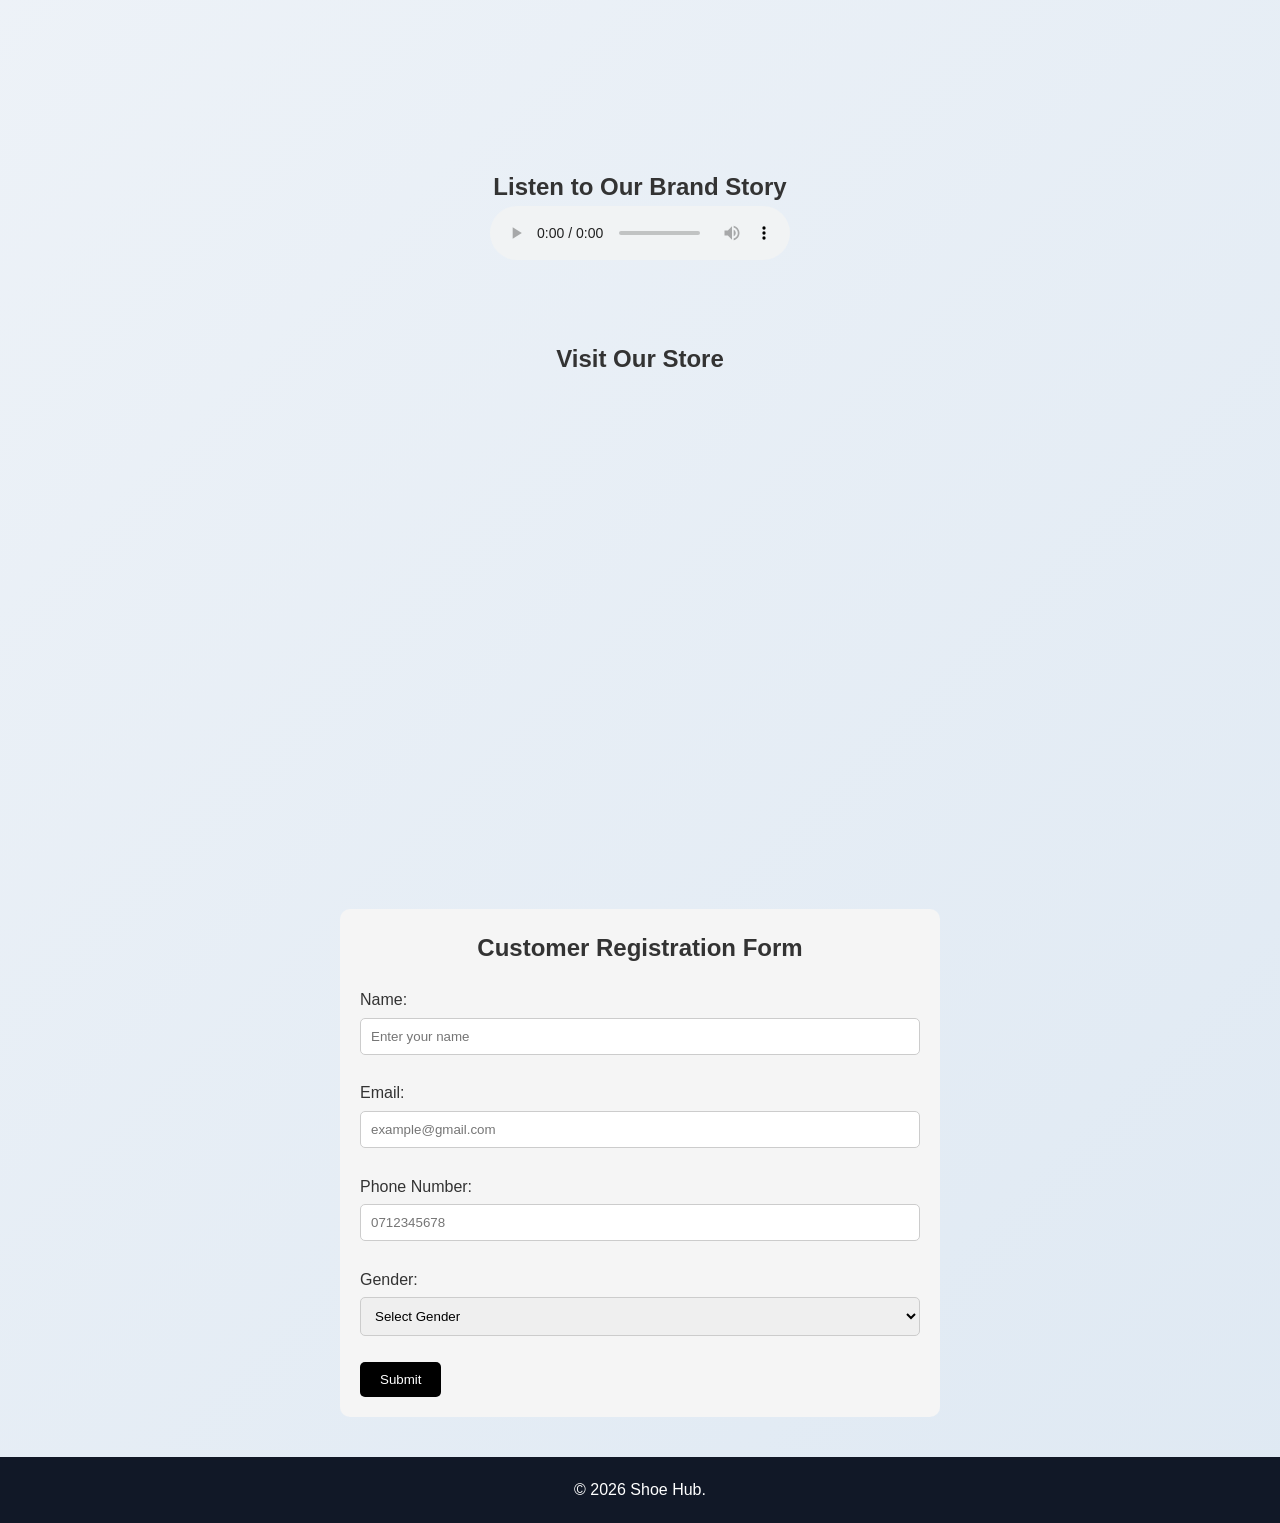
==== commit 68fe676b: "Add files via upload" ====
--- a/index.html
+++ b/index.html
@@ -1,12 +1,19 @@
-<!DOCTYPE html>
-<html lang="en">
 <head>
   <meta charset="UTF-8">
   <meta name="viewport" content="width=device-width, initial-scale=1.0">
   <title>Shoe Hub | Home</title>
   <link rel="stylesheet" href="style.css">
 </head>
+
 <body>
+<div id="welcomePopup" class="popup">
+    <div class="popup-content">
+        <h2>👟 Welcome to Shoe Hub</h2>
+        <p>Your destination for modern footwear and style.</p>
+        <button onclick="closePopup()">Enter Store</button>
+    </div>
+</div>
+
   <header class="site-header">
     <div class="brand-row">
       
@@ -34,7 +41,7 @@
         <p>Discover premium shoes, bold styling, and seamless browsing across every page. Explore our shop, learn about our brand, and enjoy rich multimedia content.</p>
         <a href="products.html" class="button">Browse Collection</a>
       </div>
-      <img src="assets/shoe-hero.svg" alt="Modern athletic shoe illustration" class="hero-image">
+      <img src="5.png" alt="Modern athletic shoe illustration" class="hero-image">
     </section>
     <!-- Gallery Section -->
     <section class="gallery">
@@ -82,10 +89,43 @@
         loading="lazy">
       </iframe>
     </section>
-  </main>
+    <!-- Contact Form Section -->
+<section class="contact-form">
+  <h2>Customer Registration Form</h2>
+
+  <form action="#">
+    <label for="name">Name:</label><br>
+    <input type="text" id="name" name="name" placeholder="Enter your name" required><br><br>
+
+    <label for="email">Email:</label><br>
+    <input type="email" id="email" name="email"
+      placeholder="example@gmail.com" required><br><br>
+
+    <label for="phone">Phone Number:</label><br>
+    <input type="tel" id="phone" name="phone"
+      placeholder="0712345678" required><br><br>
+
+    <label for="gender">Gender:</label><br>
+    <select id="gender" name="gender">
+      <option value="">Select Gender</option>
+      <option value="male">Male</option>
+      <option value="female">Female</option>
+    </select><br><br>
+
+    <button type="submit">Submit</button>
+  </form>
+</section>
+
 
   <footer>
     <p>&copy; 2026 Shoe Hub.</p>
   </footer>
+
+<script>
+function closePopup() {
+    document.getElementById("welcomePopup").style.display = "none";
+}
+</script>
+
 </body>
-</html>+</html>
--- a/style.css
+++ b/style.css
@@ -207,4 +207,100 @@
         flex-direction:column;
         gap:10px;
     }
+}
+.contact-form {
+  max-width: 600px;
+  margin: 40px auto;
+  padding: 20px;
+  background-color: #f5f5f5;
+  border-radius: 10px;
+}
+
+.contact-form h2 {
+  text-align: center;
+  margin-bottom: 20px;
+}
+
+.contact-form input,
+.contact-form select {
+  width: 100%;
+  padding: 10px;
+  margin-top: 5px;
+  border: 1px solid #ccc;
+  border-radius: 5px;
+}
+
+.contact-form button {
+  background-color: #000;
+  color: white;
+  padding: 10px 20px;
+  border: none;
+  border-radius: 5px;
+  cursor: pointer;
+}
+
+
+
+/* Welcome Popup */
+.popup{
+    position:fixed;
+    top:0;
+    left:0;
+    width:100vw;
+    height:100vh;
+    background:rgba(0,0,0,0.75);
+    display:flex;
+    justify-content:center;
+    align-items:center;
+    z-index:9999;
+}
+
+.popup-content{
+    width:550px;
+    max-width:90%;
+    background:linear-gradient(135deg,#2563eb,#0f172a);
+    color:white;
+    padding:40px;
+    border-radius:20px;
+    text-align:center;
+    box-shadow:0 10px 30px rgba(0,0,0,.5);
+    animation:popupFade 0.5s ease-in-out;
+}
+
+.popup-content h2{
+    font-size:2.5rem;
+    margin-bottom:15px;
+}
+
+.popup-content p{
+    font-size:1.2rem;
+    margin-bottom:25px;
+}
+
+.popup-content button{
+    background:white;
+    color:#2563eb;
+    border:none;
+    padding:15px 30px;
+    border-radius:30px;
+    font-size:18px;
+    font-weight:bold;
+    cursor:pointer;
+    transition:0.3s;
+}
+
+.popup-content button:hover{
+    background:#2563eb;
+    color:white;
+}
+
+@keyframes popupFade{
+    from{
+        opacity:0;
+        transform:scale(0.8);
+    }
+    to{
+        opacity:1;
+        transform:scale(1);
+    }
 }
